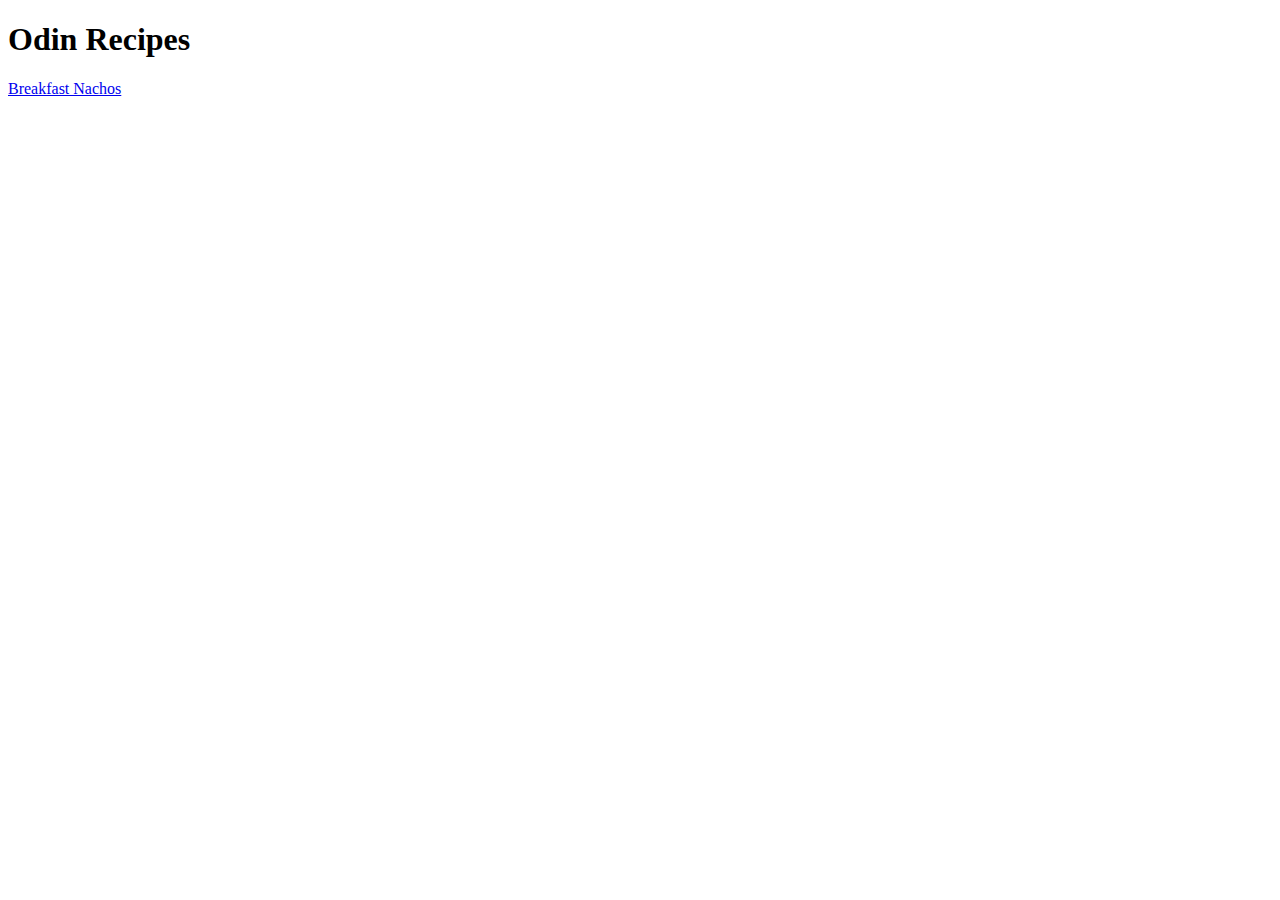
==== index.html @ fa9bde44 "Add initial structure and first recipe page" ====
<!DOCTYPE html>
<html lang="en">
<head>
  <meta charset="UTF-8">
  <meta name="viewport" content="width=device-width, initial-scale=1.0">
  <title>Odin Recipes</title>
</head>
<body>
  <h1>Odin Recipes</h1>

  <a href="recipes/breakfast-nachos.html">Breakfast Nachos</a>
</body>
</html>
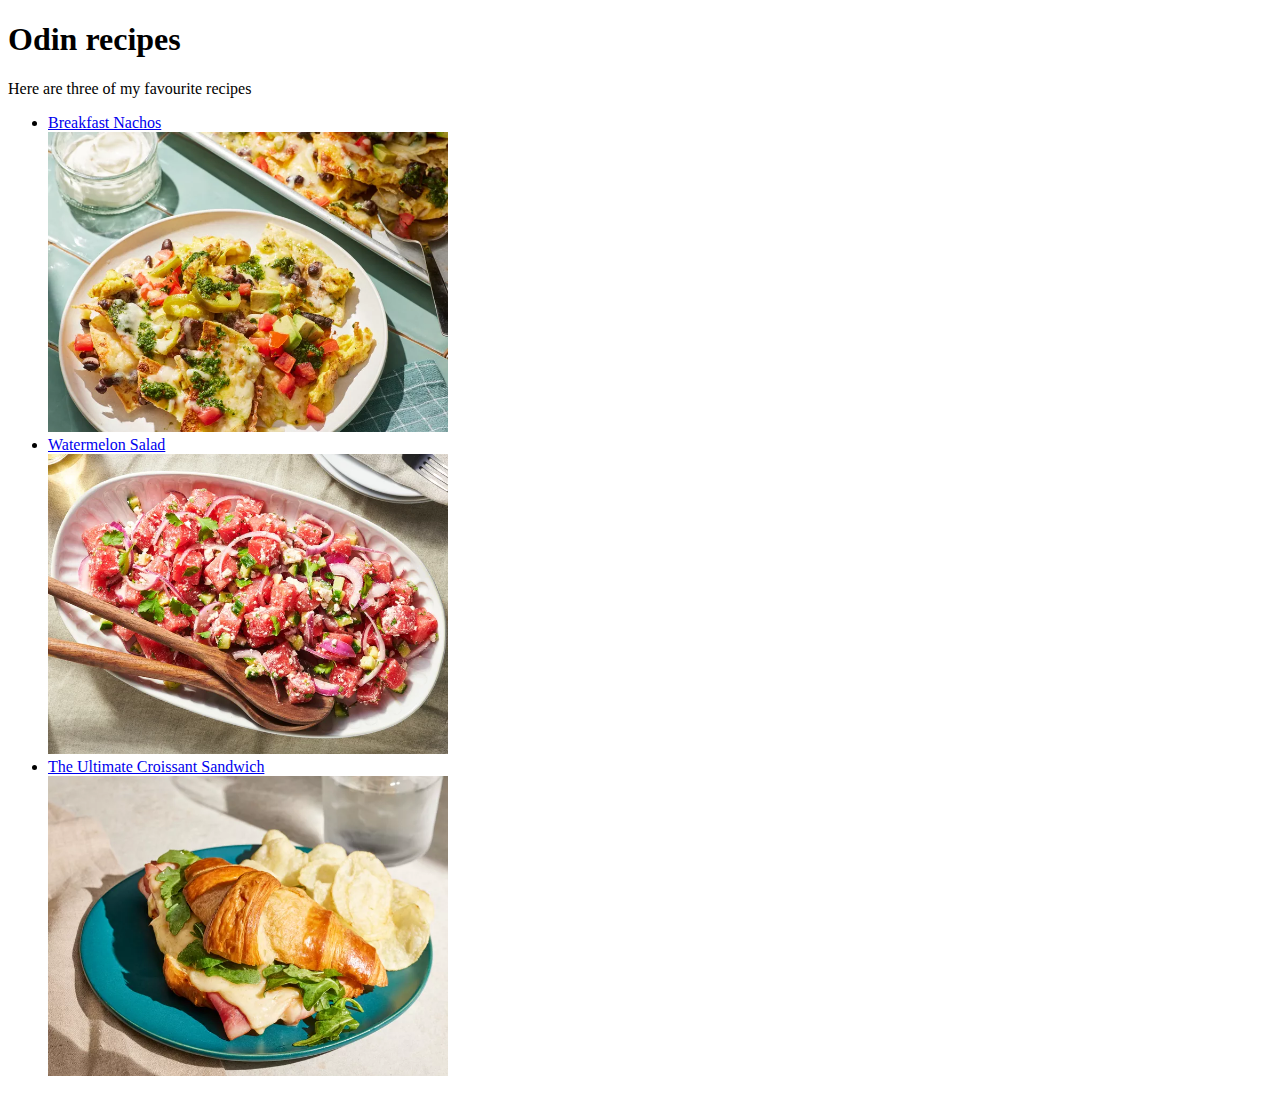
==== commit cf8efe9f: "Add two more recipes" ====
--- a/index.html
+++ b/index.html
@@ -6,8 +6,16 @@
   <title>Odin Recipes</title>
 </head>
 <body>
-  <h1>Odin Recipes</h1>
-
-  <a href="recipes/breakfast-nachos.html">Breakfast Nachos</a>
+  <h1>Odin recipes</h1>
+  Here are three of my favourite recipes
+  <ul>
+    <li><a href="recipes/breakfast-nachos/breakfast-nachos.html">Breakfast Nachos</a></li>
+      <img src="./recipes/breakfast-nachos/breakfast-nachos.webp" alt="Breakfast Nachos" height="300">
+    <li><a href="recipes/watermelon-salad/watermelon-salad.html">Watermelon Salad</a></li>
+      <img src="./recipes/watermelon-salad/watermelon-salad.webp" alt="Watermelon Salad" height="300">
+    <li><a href="recipes/croissant-sandwich/croissant-sandwich.html">The Ultimate Croissant Sandwich</a></li>
+      <img src="./recipes/croissant-sandwich/croissant-sandwich.webp" alt="The Ultimate Croissant Sandwich" height="300">
+  </ul>
+  
 </body>
 </html>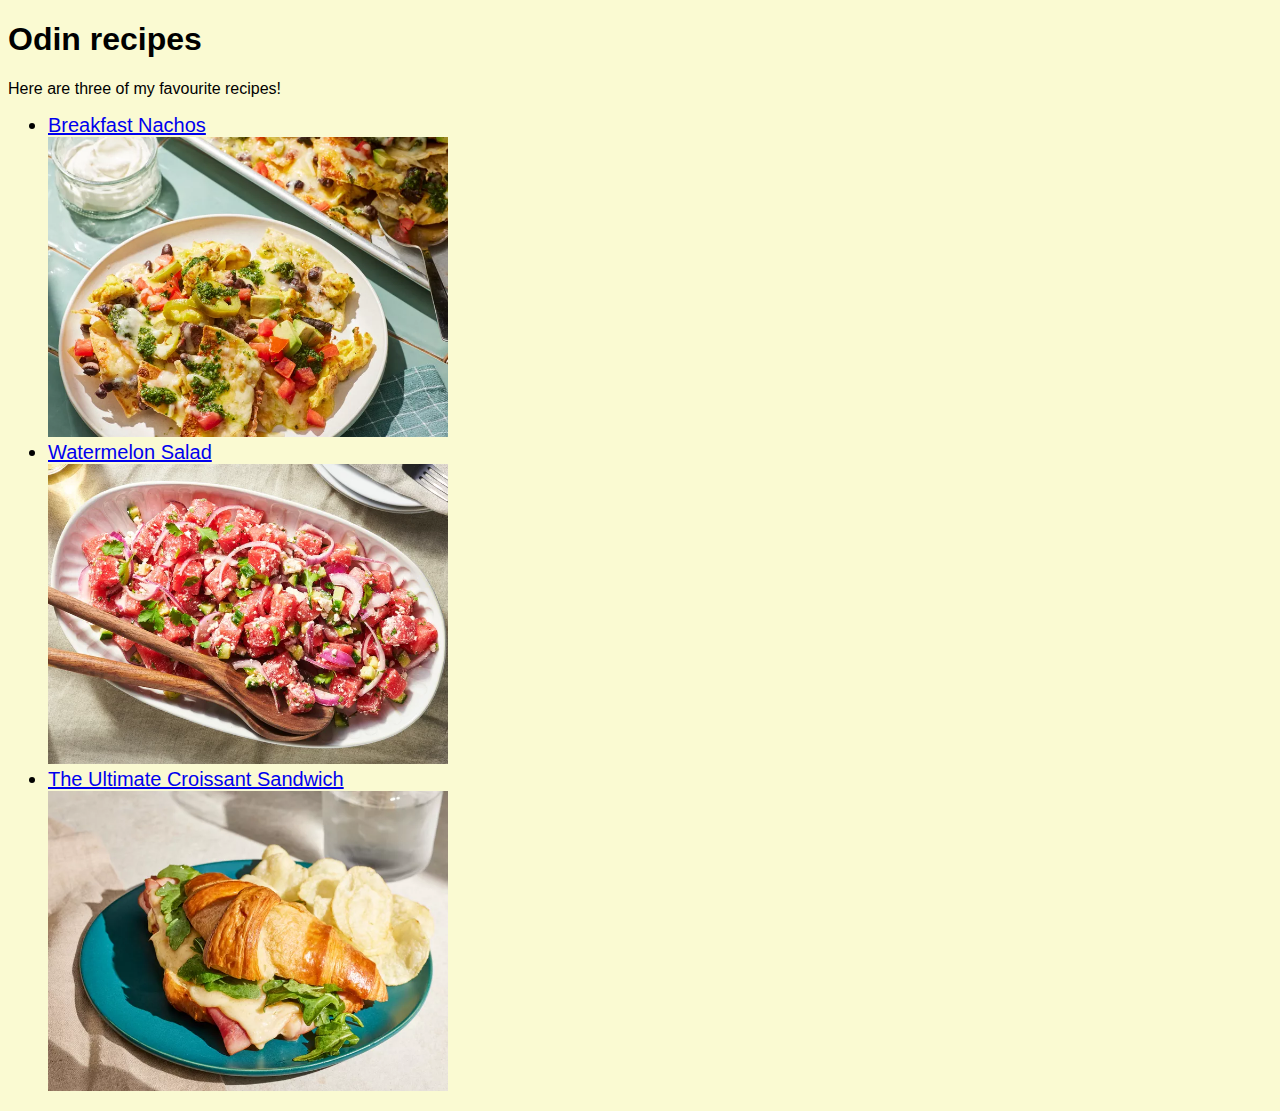
==== commit 787b7466: "Add styles.css with styles for all pages" ====
--- a/index.html
+++ b/index.html
@@ -4,17 +4,24 @@
   <meta charset="UTF-8">
   <meta name="viewport" content="width=device-width, initial-scale=1.0">
   <title>Odin Recipes</title>
+  <link rel="stylesheet" href="styles.css">
 </head>
 <body>
   <h1>Odin recipes</h1>
-  Here are three of my favourite recipes
+  Here are three of my favourite recipes!
   <ul>
     <li><a href="recipes/breakfast-nachos/breakfast-nachos.html">Breakfast Nachos</a></li>
-      <img src="./recipes/breakfast-nachos/breakfast-nachos.webp" alt="Breakfast Nachos" height="300">
+      <a href="recipes/breakfast-nachos/breakfast-nachos.html">
+        <img src="./recipes/breakfast-nachos/breakfast-nachos.webp" alt="Breakfast Nachos" height="300">
+      </a>
     <li><a href="recipes/watermelon-salad/watermelon-salad.html">Watermelon Salad</a></li>
-      <img src="./recipes/watermelon-salad/watermelon-salad.webp" alt="Watermelon Salad" height="300">
+      <a href="recipes/watermelon-salad/watermelon-salad.html">
+        <img src="./recipes/watermelon-salad/watermelon-salad.webp" alt="Watermelon Salad" height="300">
+      </a>
     <li><a href="recipes/croissant-sandwich/croissant-sandwich.html">The Ultimate Croissant Sandwich</a></li>
-      <img src="./recipes/croissant-sandwich/croissant-sandwich.webp" alt="The Ultimate Croissant Sandwich" height="300">
+      <a href="recipes/croissant-sandwich/croissant-sandwich.html">
+        <img src="./recipes/croissant-sandwich/croissant-sandwich.webp" alt="The Ultimate Croissant Sandwich" height="300">
+      </a>
   </ul>
   
 </body>
--- a/styles.css
+++ b/styles.css
@@ -0,0 +1,8 @@
+body {
+  background-color: lightgoldenrodyellow;
+  font-family: Arial, Helvetica, sans-serif;
+}
+
+li {
+  font-size: 20px;
+}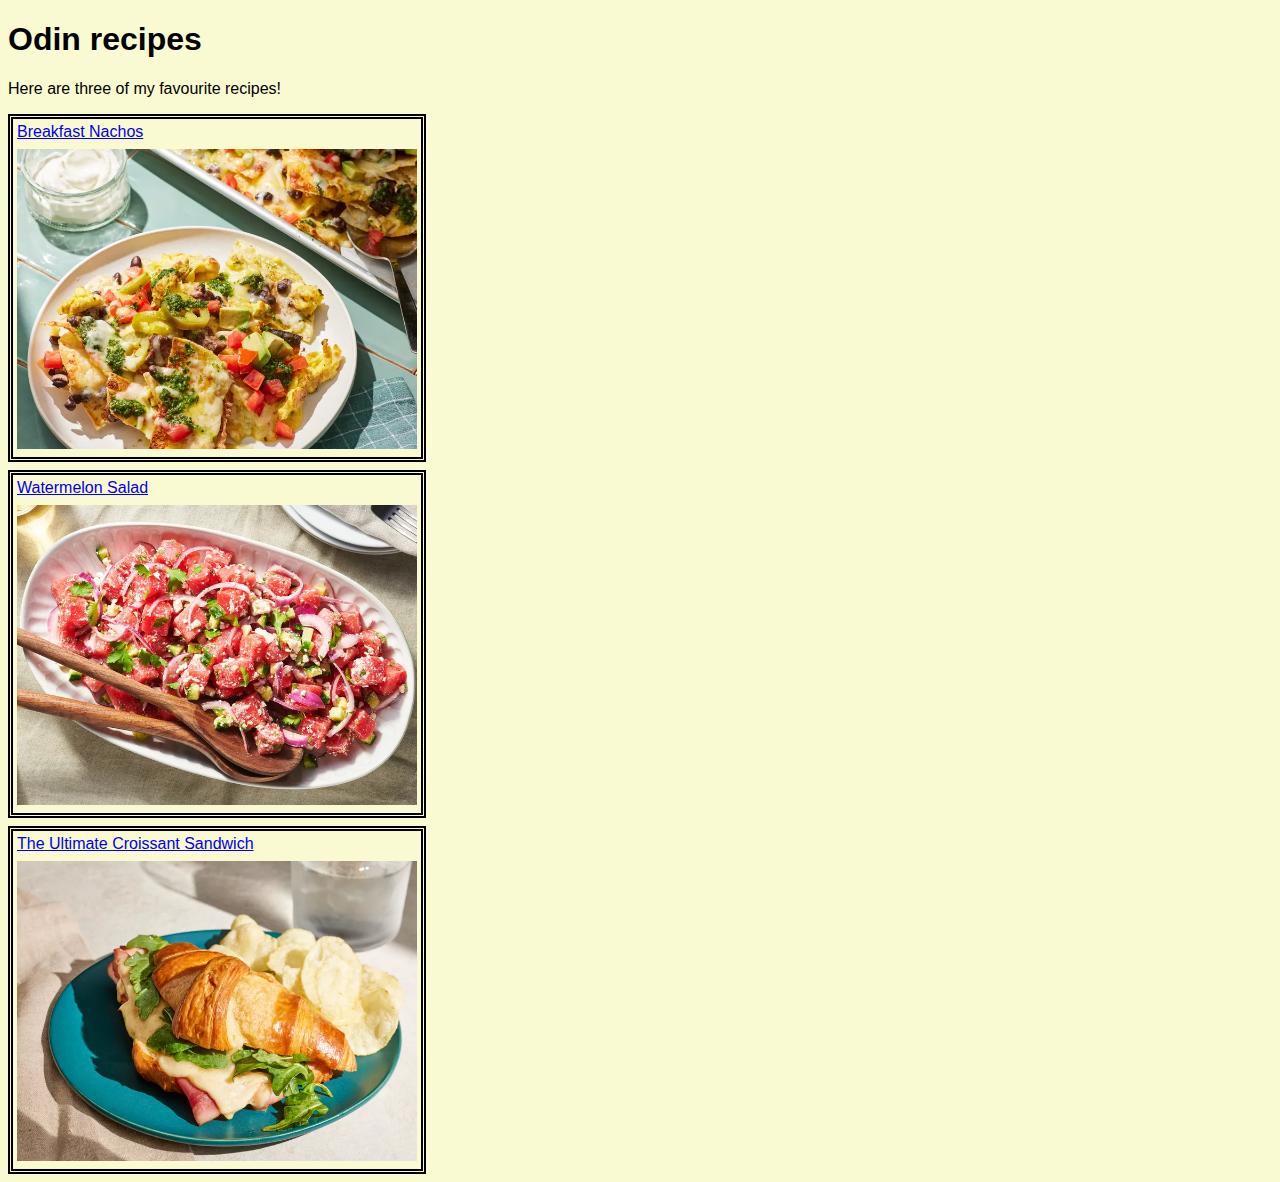
==== commit b1d23478: "Add boxes to homepage" ====
--- a/index.html
+++ b/index.html
@@ -8,21 +8,41 @@
 </head>
 <body>
   <h1>Odin recipes</h1>
-  Here are three of my favourite recipes!
-  <ul>
-    <li><a href="recipes/breakfast-nachos/breakfast-nachos.html">Breakfast Nachos</a></li>
+
+  <p>Here are three of my favourite recipes!</p>
+
+  <div class="recipe-box">
+    <div class="recipe-title">
+      <a href="recipes/breakfast-nachos/breakfast-nachos.html">Breakfast Nachos</a>
+    </div>
+    <div>
       <a href="recipes/breakfast-nachos/breakfast-nachos.html">
         <img src="./recipes/breakfast-nachos/breakfast-nachos.webp" alt="Breakfast Nachos" height="300">
       </a>
-    <li><a href="recipes/watermelon-salad/watermelon-salad.html">Watermelon Salad</a></li>
+    </div>
+  </div>
+
+  <div class="recipe-box">
+    <div class="recipe-title">
+      <a href="recipes/watermelon-salad/watermelon-salad.html">Watermelon Salad</a>
+    </div>
+    <div>
       <a href="recipes/watermelon-salad/watermelon-salad.html">
         <img src="./recipes/watermelon-salad/watermelon-salad.webp" alt="Watermelon Salad" height="300">
       </a>
-    <li><a href="recipes/croissant-sandwich/croissant-sandwich.html">The Ultimate Croissant Sandwich</a></li>
+    </div>
+  </div>
+
+  <div class="recipe-box">
+    <div class="recipe-title">
+      <a href="recipes/croissant-sandwich/croissant-sandwich.html">The Ultimate Croissant Sandwich</a>
+    </div>
+    <div>
       <a href="recipes/croissant-sandwich/croissant-sandwich.html">
         <img src="./recipes/croissant-sandwich/croissant-sandwich.webp" alt="The Ultimate Croissant Sandwich" height="300">
       </a>
-  </ul>
-  
+    </div>
+  </div>
+
 </body>
 </html>--- a/styles.css
+++ b/styles.css
@@ -3,6 +3,15 @@
   font-family: Arial, Helvetica, sans-serif;
 }
 
-li {
-  font-size: 20px;
+.recipe-box {
+  border-width: 5px;
+  border-color: black;
+  border-style: double;
+  padding: 4px;
+  width: 400px;
+  margin: 8px 0px;
+}
+
+.recipe-title {
+  padding: 0px 0px 8px 0px;
 }